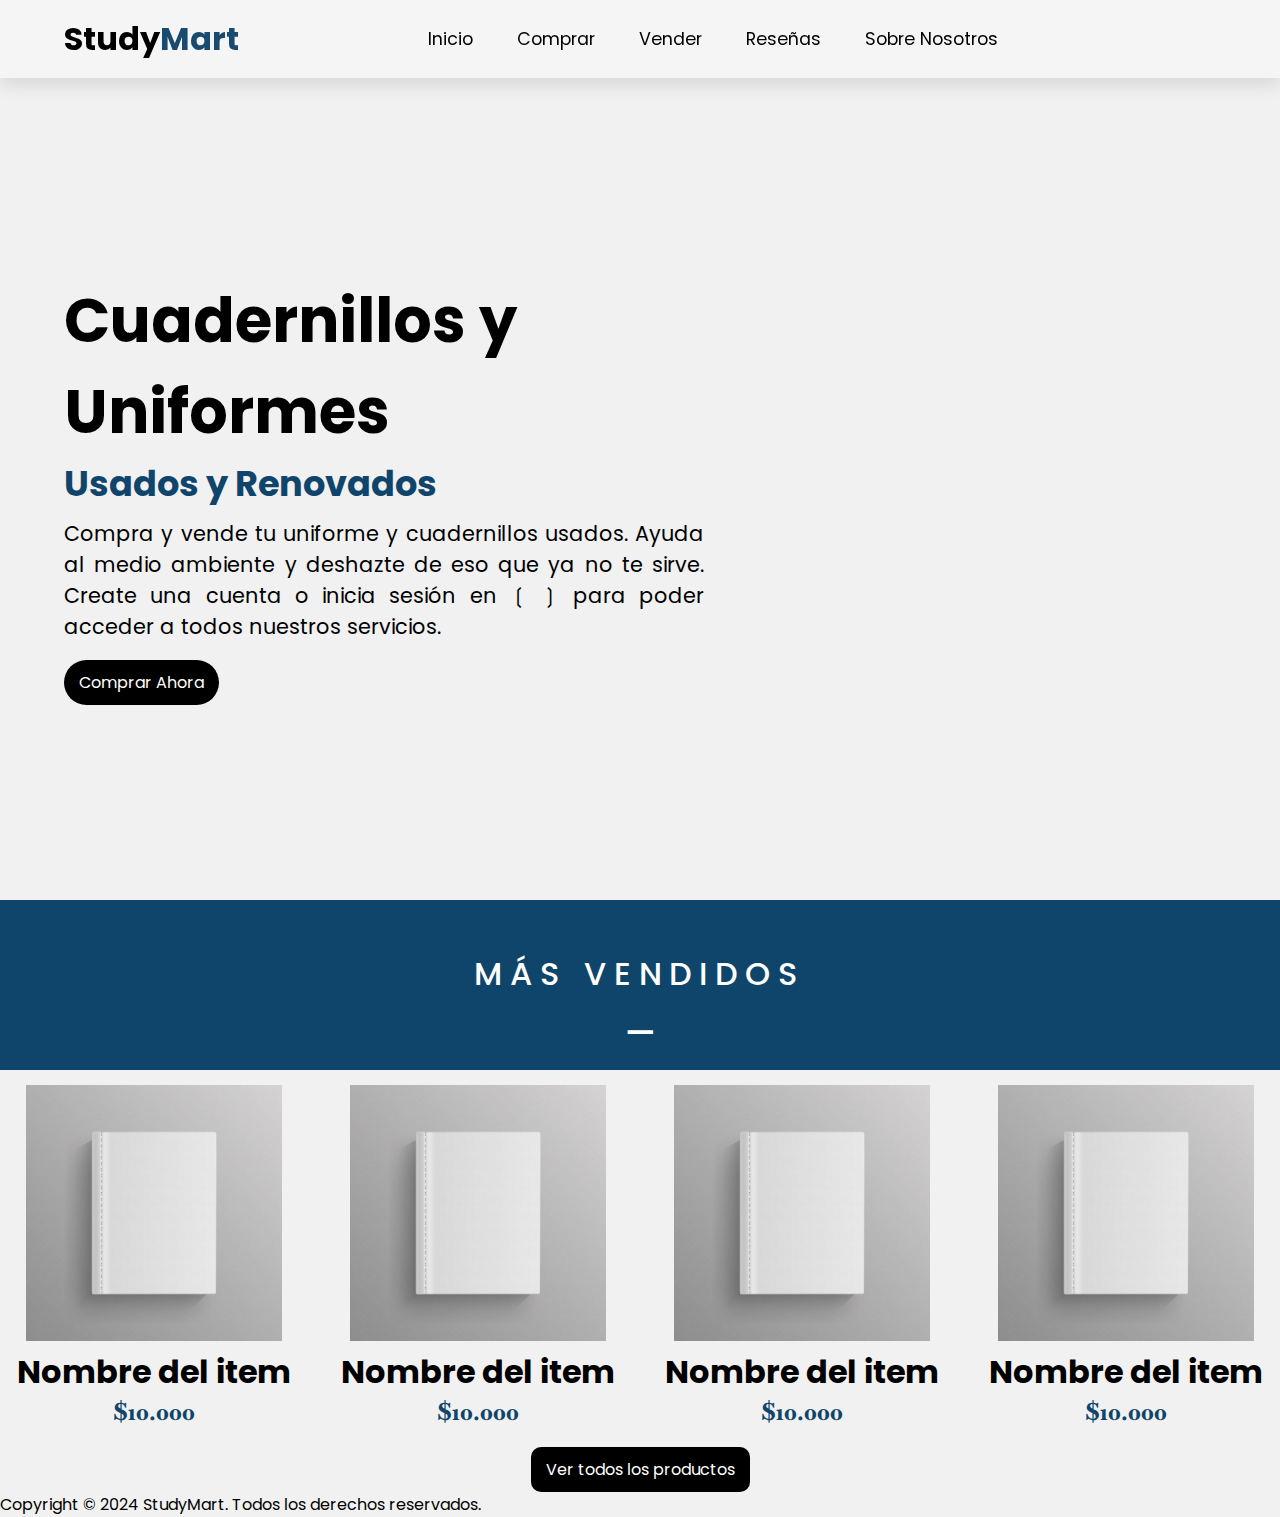
==== index.html @ b03ae29a "new file:   css/loginstyle.css new file:   css/style.css new file:   img/templateItem.png new file: " ====
<!DOCTYPE html>
<html lang="en">
<head>
    <meta charset="UTF-8">
    <meta name="viewport" content="width=device-width, initial-scale=1.0">
    <title>StudyMart</title>
    <link rel="stylesheet" href="css/style.css">
    <link rel="stylesheet" href="https://cdnjs.cloudflare.com/ajax/libs/font-awesome/6.5.2/css/all.min.css" integrity="sha512-SnH5WK+bZxgPHs44uWIX+LLJAJ9/2PkPKZ5QiAj6Ta86w+fsb2TkcmfRyVX3pBnMFcV7oQPJkl9QevSCWr3W6A==" crossorigin="anonymous" referrerpolicy="no-referrer" />
</head>
<body>
    <header>
        <a href="index.html" class="logo">Study<span class="mart">Mart</span></a>
        <nav>
            <a href="#inicio">Inicio</a>
            <a href="/comprar">Comprar</a>
            <a href="/vender">Vender</a>
            <a href="#reseñas">Reseñas</a>
            <a href="#Nosotros">Sobre Nosotros</a>
        </nav>
        <div class="iconos">
            <a href="#" class="fas fa-heart"></a>
            <a href="#" class="fas fa-shopping-cart"></a>
            <a href="./login-signup.html" class="fas fa-user"></a>
        </div>
    </header>
    <section class="inicio" id="inicio">
        <div class="contenido">
            <h3>Cuadernillos y Uniformes</h3>
            <h5>Usados y Renovados</h5>
            <p>Compra y vende tu uniforme y cuadernillos usados. Ayuda al medio ambiente y deshazte de eso que ya no te sirve. Create una cuenta o inicia sesión en &lbbrk; <a href="login-signup.html" class="fas fa-user"></a> &rbbrk; para poder acceder a todos nuestros servicios.</p>
            <a href="comprar" class="btn">Comprar Ahora</a>
        </div>
    </section>
    <section class="LosMasVendidos">
        <div class="titulo">
            <h1>Más vendidos</h1>
            <span>&ndash;</span>
        </div>
        <div class="content">
            <div class="item">
                <a href="item1"><img src="img/templateItem.png"></a>
                <h1>Nombre del item</h1>
                <h2>$10.000</h2>
            </div>
            <div class="item">
                <a href="item1"><img src="img/templateItem.png"></a>
                <h1>Nombre del item</h1>
                <h2>$10.000</h2>
            </div>
            <div class="item">
                <a href="item1"><img src="img/templateItem.png"></a>
                <h1>Nombre del item</h1>
                <h2>$10.000</h2>
            </div>
            <div class="item">
                <a href="item1"><img src="img/templateItem.png"></a>
                <h1>Nombre del item</h1>
                <h2>$10.000</h2>
            </div>
        </div>
        <a href="comprar" class="btn">Ver todos los productos</a>
    </section>
    <section id="Reseñas" class="Reseñas">

    </section>
    <section id="Nosotros" class="Nosotros"></section>
    <footer>
        <div class="creditos">
            <p>Copyright &copy; 2024 StudyMart.  Todos los derechos reservados.</p>
        </div>
    </footer>
</body>
</html>
---- css/style.css ----
@import url('https://fonts.googleapis.com/css2?family=Poppins:ital,wght@0,100;0,200;0,300;0,400;0,500;0,600;0,700;0,800;0,900;1,100;1,200;1,300;1,400;1,500;1,600;1,700;1,800;1,900&display=swap');
@import url('https://fonts.googleapis.com/css2?family=Baskervville:ital@1&display=swap');

* {
    margin: 0; padding: 0;
    box-sizing: border-box;
    font-family: Poppins, sans-serif;
    outline: none; border: none;
    color: black;
    text-decoration: none;
    transition: .2s linear;
}

html {
    scroll-snap-type: y proximity ;
}

body {
    background: #f1f1f1;
}

@keyframes scroll {
    from {
        opacity: 0;
    }
    to {
        opacity: 1;
    }
}

header {
    position: fixed;
    top: 0; left: 0; right: 0;
    display: flex;
    padding: 15px 5%;
    align-items: center;
    justify-content: space-between;
    z-index: 99;
    box-shadow: 0 .5rem 1rem rgba(0, 0, 0, .1);
    background-color: whitesmoke;
}

header .logo {
    font-size: 2rem;
    font-weight: bolder;
}

header .logo span {
    color: #184B6F;
}

header nav a {
    font-size: 1.1rem;
    padding: 0 20px;
}

header a:hover {
    color: #0F456B;
}

header .iconos {
    font-size: 1.3rem;
}

header .iconos a {
    margin-left: 5px;
    margin-right: 5px;
}

section {
    scroll-snap-align: start;
}

.inicio {
    display: flex;
    align-items: center;
    min-height: 100vh;
    padding: 15px 5%;
    background: url(FOTO!!) no-repeat; /* AGREGAR FOTO DE FONDO */
    background-size: cover;
    background-position: center;
    z-index: 99;
}

.inicio .contenido {
    max-width: 50vw;
    margin-top: 80px;
}

.inicio .contenido h3 {
    font-size: 3.8rem;
}

.inicio .contenido h5 {
    font-size: 2.2rem;
    color: #0F456B;
}

.inicio .contenido p {
    font-size: 1.3rem;
    padding: 0.5rem 0;
    max-width: 650px;
    text-align: justify;
}

.btn {
    display: inline-block;
    border-radius: 40px;
    background: black;
    color: #fff;
    padding: 10px 15px;
    cursor: pointer;
    margin-top: 10px;
}

.btn:hover {
    background-color: #0F456B;
}

.footer {
    bottom: 0;
}

.LosMasVendidos {
    text-align: center;
    animation: scroll 1s linear;
    animation-timeline: scroll();
}

.LosMasVendidos .titulo {
    background-color: #0F456B;
    user-select: none;
}

.LosMasVendidos .titulo h1 {
padding-top: 50px;
color: white;
font-weight: 500;
text-transform: uppercase;
letter-spacing: 8px;
}

.LosMasVendidos .titulo span{
    color: white;
    font-size: 3rem;
}

.LosMasVendidos .content {
    display: flex;
    gap: 50px;
    justify-content: center;
}

.LosMasVendidos .content .item {
    max-width: 30vw;
    margin-top: 15px;
}

.LosMasVendidos .content .item img{
    max-width: 20vw;
    max-height: 100%;
}

.LosMasVendidos .content .item h2{
    font-family: "Baskervville", serif;
    color: #0F456B;
}

.LosMasVendidos a {
    margin-top: 20px;
    border-radius: 10px;
}
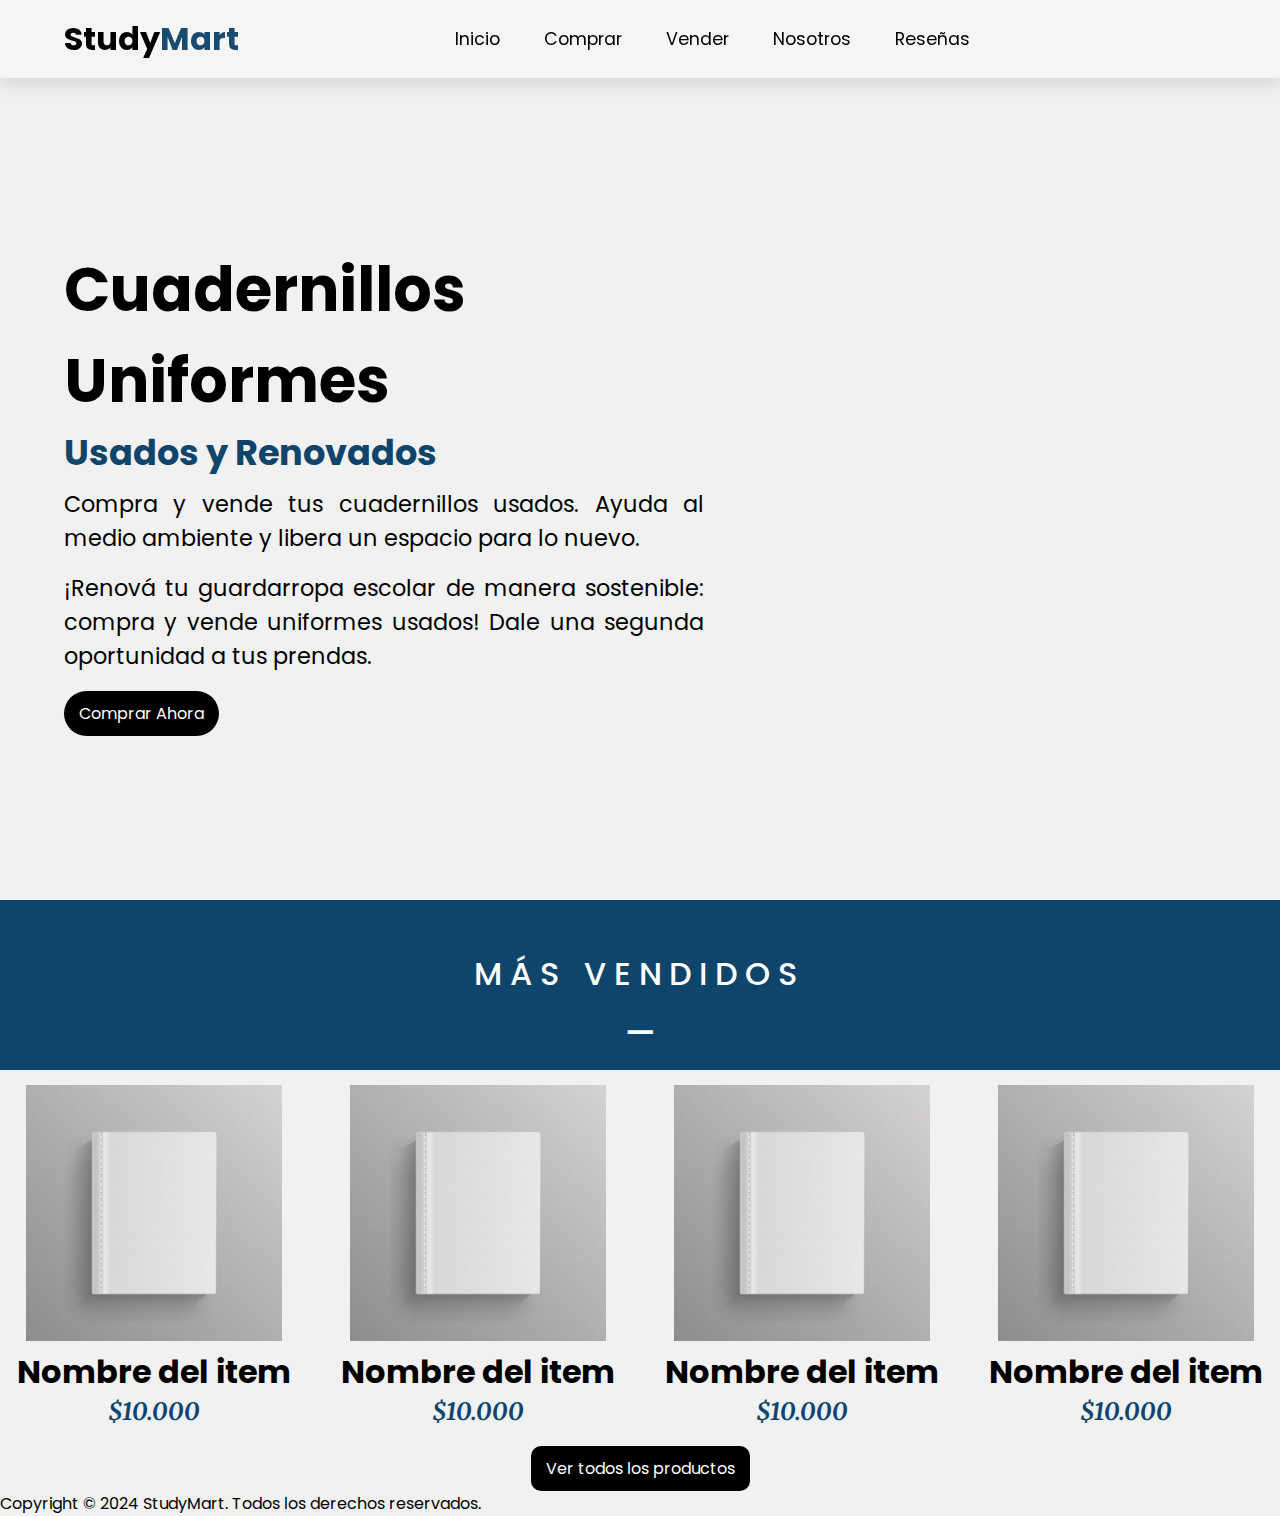
==== commit 200d5c48: "modified:   css/loginstyle.css modified:   css/style.css modified:   index.html" ====
--- a/index.html
+++ b/index.html
@@ -12,10 +12,10 @@
         <a href="index.html" class="logo">Study<span class="mart">Mart</span></a>
         <nav>
             <a href="#inicio">Inicio</a>
-            <a href="/comprar">Comprar</a>
-            <a href="/vender">Vender</a>
+            <a href="./comprar">Comprar</a>
+            <a href="./vender">Vender</a>
+            <a href="#Nosotros">Nosotros</a>
             <a href="#reseñas">Reseñas</a>
-            <a href="#Nosotros">Sobre Nosotros</a>
         </nav>
         <div class="iconos">
             <a href="#" class="fas fa-heart"></a>
@@ -25,9 +25,9 @@
     </header>
     <section class="inicio" id="inicio">
         <div class="contenido">
-            <h3>Cuadernillos y Uniformes</h3>
+            <h3>Cuadernillos <br>Uniformes</h3>
             <h5>Usados y Renovados</h5>
-            <p>Compra y vende tu uniforme y cuadernillos usados. Ayuda al medio ambiente y deshazte de eso que ya no te sirve. Create una cuenta o inicia sesión en &lbbrk; <a href="login-signup.html" class="fas fa-user"></a> &rbbrk; para poder acceder a todos nuestros servicios.</p>
+            <p>Compra y vende tus cuadernillos usados. Ayuda al medio ambiente y libera un espacio para lo nuevo. </p> <p>¡Renová tu guardarropa escolar de manera sostenible: compra y vende uniformes usados! Dale una segunda oportunidad a tus prendas.</p>
             <a href="comprar" class="btn">Comprar Ahora</a>
         </div>
     </section>
@@ -60,10 +60,12 @@
         </div>
         <a href="comprar" class="btn">Ver todos los productos</a>
     </section>
+    <section id="Nosotros" class="Nosotros">
+        
+    </section>
     <section id="Reseñas" class="Reseñas">
 
     </section>
-    <section id="Nosotros" class="Nosotros"></section>
     <footer>
         <div class="creditos">
             <p>Copyright &copy; 2024 StudyMart.  Todos los derechos reservados.</p>
--- a/css/style.css
+++ b/css/style.css
@@ -1,5 +1,5 @@
 @import url('https://fonts.googleapis.com/css2?family=Poppins:ital,wght@0,100;0,200;0,300;0,400;0,500;0,600;0,700;0,800;0,900;1,100;1,200;1,300;1,400;1,500;1,600;1,700;1,800;1,900&display=swap');
-@import url('https://fonts.googleapis.com/css2?family=Baskervville:ital@1&display=swap');
+@import url('https://fonts.googleapis.com/css2?family=Merriweather:ital@1&display=swap');
 
 * {
     margin: 0; padding: 0;
@@ -97,7 +97,7 @@
 }
 
 .inicio .contenido p {
-    font-size: 1.3rem;
+    font-size: 1.4rem;
     padding: 0.5rem 0;
     max-width: 650px;
     text-align: justify;
@@ -133,11 +133,11 @@
 }
 
 .LosMasVendidos .titulo h1 {
-padding-top: 50px;
-color: white;
-font-weight: 500;
-text-transform: uppercase;
-letter-spacing: 8px;
+    padding-top: 50px;
+    color: white;
+    font-weight: 500;
+    text-transform: uppercase;
+    letter-spacing: 8px;
 }
 
 .LosMasVendidos .titulo span{
@@ -152,8 +152,13 @@
 }
 
 .LosMasVendidos .content .item {
-    max-width: 30vw;
+    max-width: 25vw;
     margin-top: 15px;
+}
+
+.LosMasVendidos .content .item:hover {
+    transform: scale(1.15);
+    box-shadow: 0 .5rem 1rem rgba(0, 0, 0, .1);
 }
 
 .LosMasVendidos .content .item img{
@@ -162,12 +167,13 @@
 }
 
 .LosMasVendidos .content .item h2{
-    font-family: "Baskervville", serif;
+    font-family: "Merriweather", serif;
     color: #0F456B;
+    font-style: italic
 }
 
 .LosMasVendidos a {
-    margin-top: 20px;
+    margin-top: 1.5%;
     border-radius: 10px;
 }
 
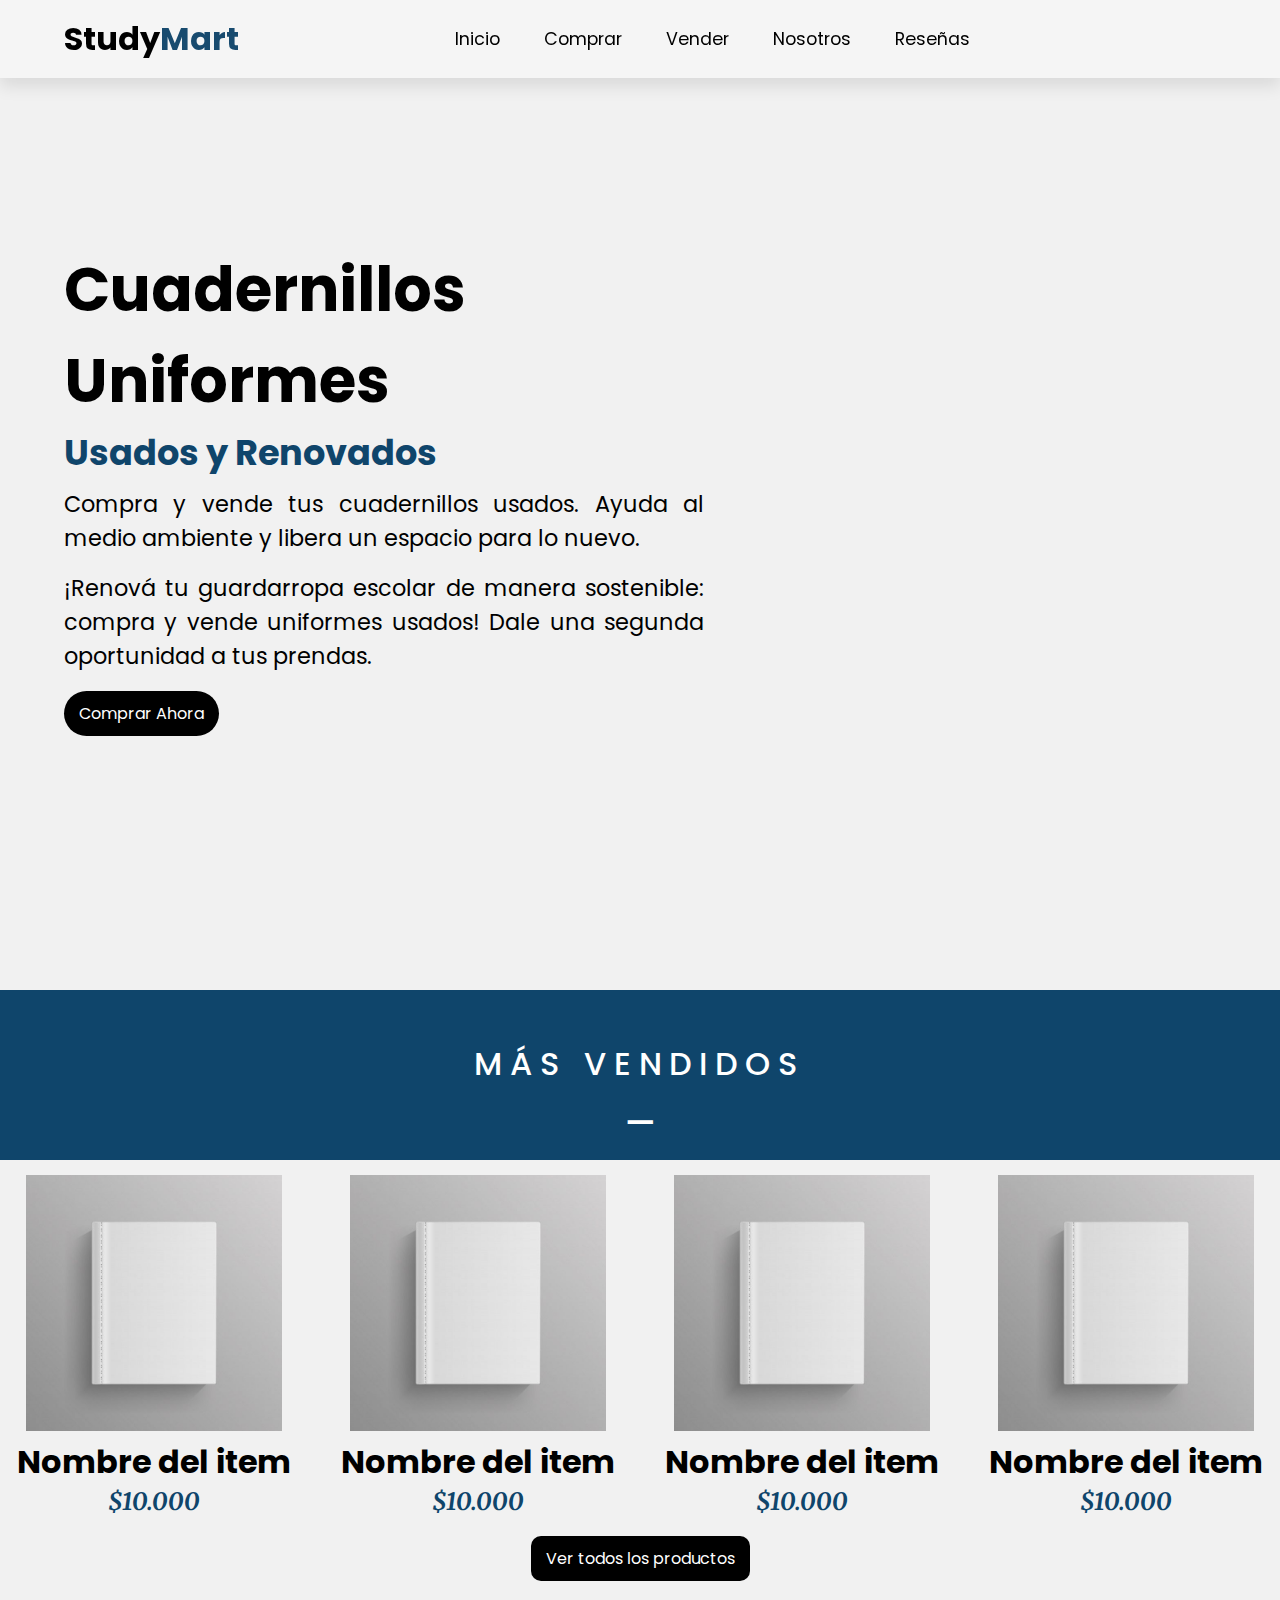
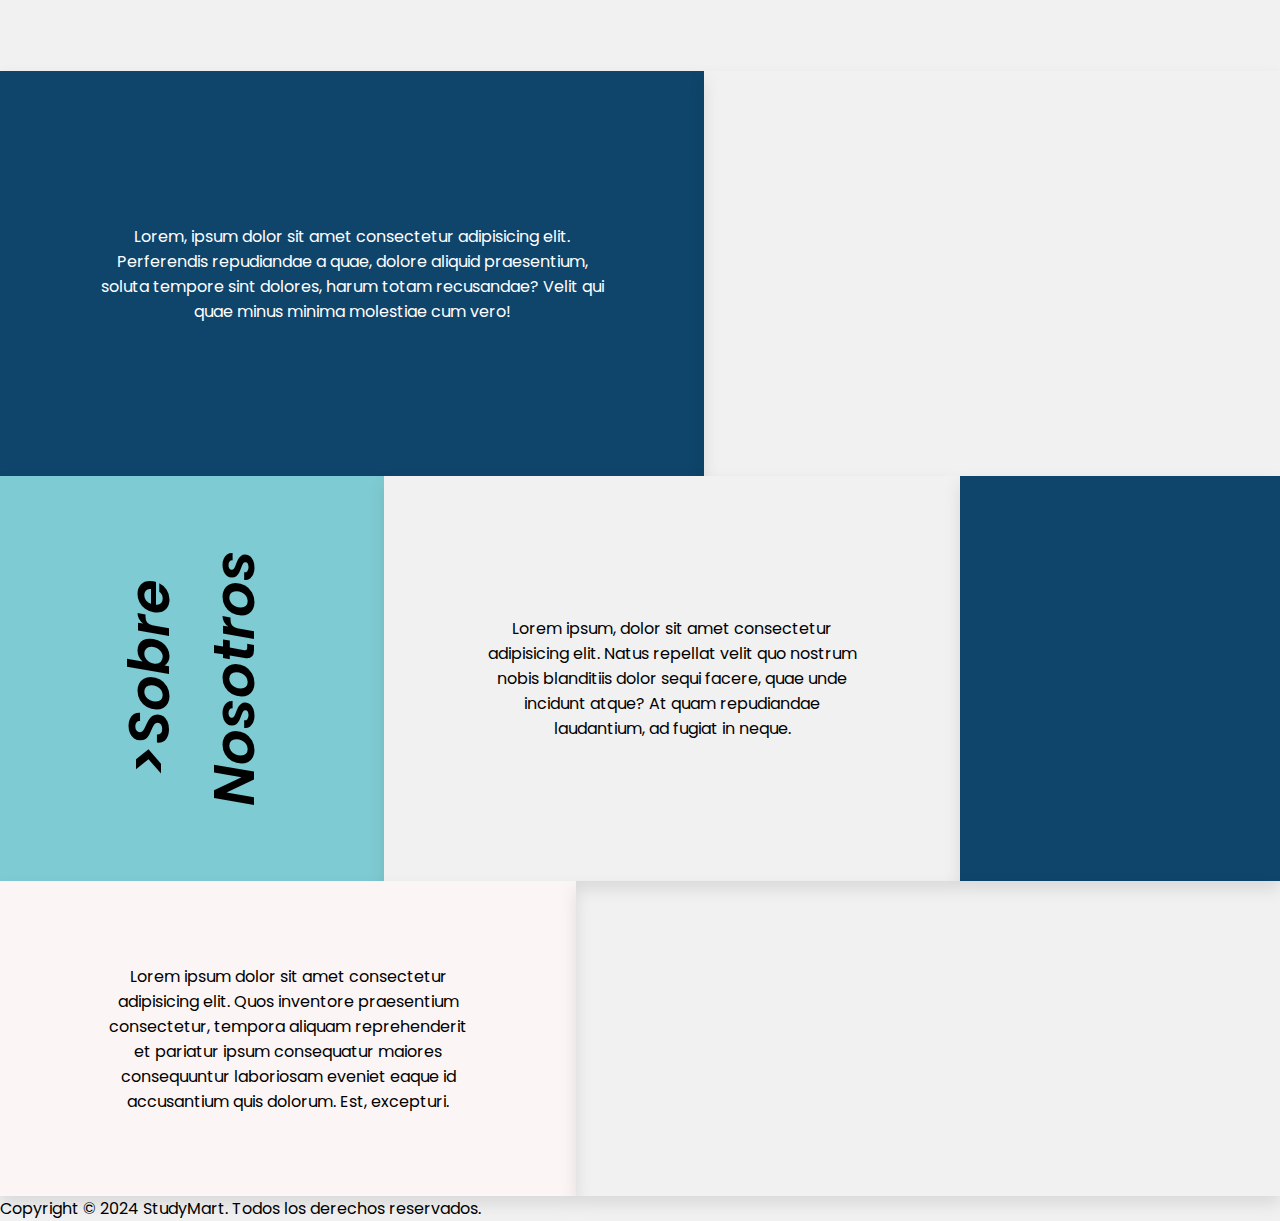
==== commit 47c599f8: "new file:   css/gridstyle.css modified:   css/style.css modified:   index.html" ====
--- a/index.html
+++ b/index.html
@@ -5,6 +5,7 @@
     <meta name="viewport" content="width=device-width, initial-scale=1.0">
     <title>StudyMart</title>
     <link rel="stylesheet" href="css/style.css">
+    <link rel="stylesheet" href="css/gridstyle.css">
     <link rel="stylesheet" href="https://cdnjs.cloudflare.com/ajax/libs/font-awesome/6.5.2/css/all.min.css" integrity="sha512-SnH5WK+bZxgPHs44uWIX+LLJAJ9/2PkPKZ5QiAj6Ta86w+fsb2TkcmfRyVX3pBnMFcV7oQPJkl9QevSCWr3W6A==" crossorigin="anonymous" referrerpolicy="no-referrer" />
 </head>
 <body>
@@ -61,7 +62,25 @@
         <a href="comprar" class="btn">Ver todos los productos</a>
     </section>
     <section id="Nosotros" class="Nosotros">
-        
+        <div class="ctl">
+            <p>Lorem, ipsum dolor sit amet consectetur adipisicing elit. Perferendis repudiandae a quae, dolore aliquid praesentium, soluta tempore sint dolores, harum totam recusandae? Velit qui quae minus minima molestiae cum vero!</p>
+        </div>
+        <div class="ctr">
+            <img src="img/" alt="">
+        </div>
+        <div class="cml">
+            <p>>Sobre <br> Nosotros</p>
+        </div>
+        <div class="cmm">
+            <p>Lorem ipsum, dolor sit amet consectetur adipisicing elit. Natus repellat velit quo nostrum nobis blanditiis dolor sequi facere, quae unde incidunt atque? At quam repudiandae laudantium, ad fugiat in neque.</p>
+        </div>
+        <div class="cmr"></div>
+        <div class="cbl">
+            <p>Lorem ipsum dolor sit amet consectetur adipisicing elit. Quos inventore praesentium consectetur, tempora aliquam reprehenderit et pariatur ipsum consequatur maiores consequuntur laboriosam eveniet eaque id accusantium quis dolorum. Est, excepturi.</p>
+        </div>
+        <div class="cbr">
+            <img src="img/" alt="">
+        </div>
     </section>
     <section id="Reseñas" class="Reseñas">
 
--- a/css/style.css
+++ b/css/style.css
@@ -17,15 +17,6 @@
 
 body {
     background: #f1f1f1;
-}
-
-@keyframes scroll {
-    from {
-        opacity: 0;
-    }
-    to {
-        opacity: 1;
-    }
 }
 
 header {
@@ -123,8 +114,8 @@
 
 .LosMasVendidos {
     text-align: center;
-    animation: scroll 1s linear;
-    animation-timeline: scroll();
+    padding-top: 10vh;
+    margin-bottom: 10vh;
 }
 
 .LosMasVendidos .titulo {
@@ -154,6 +145,7 @@
 .LosMasVendidos .content .item {
     max-width: 25vw;
     margin-top: 15px;
+    border-radius: 5px;
 }
 
 .LosMasVendidos .content .item:hover {
@@ -169,7 +161,7 @@
 .LosMasVendidos .content .item h2{
     font-family: "Merriweather", serif;
     color: #0F456B;
-    font-style: italic
+    font-style: italic;
 }
 
 .LosMasVendidos a {
--- a/css/gridstyle.css
+++ b/css/gridstyle.css
@@ -0,0 +1,89 @@
+.Nosotros {
+    display: grid;
+    grid-template-columns: repeat(18, 5vw);
+    grid-template-rows: repeat(25, 5vh);
+    box-sizing: border-box;
+}
+
+.Nosotros > div {
+    box-shadow: 0 .5rem 1rem rgba(0, 0, 0, .1);
+}
+
+.Nosotros > div:hover:not(.ctr, .cmr, .cbr) {
+    transition-delay: .5s;
+    transform: scale(1.15);
+}
+
+
+.ctl {
+    grid-row: 1 / 10;
+    grid-column: 1 / 12;
+    display:flex;
+    justify-content: center;
+    align-items: center;
+    padding: 0 100px;
+    text-align: center;
+    background-color: #0F456B;
+}
+
+.ctl p {
+    color: white;
+}
+
+.ctr {
+    grid-row: 1 / 10;
+    grid-column: 12 / 21;
+}
+
+.cml {
+    grid-row: 10 / 19;
+    grid-column: 1 / 7;
+    display:flex;
+    background-color: #7FCBD3;
+    justify-content: center;
+}
+
+.cml p {
+    transform: rotate(180deg);
+    font-weight: 600;
+    font-style: italic;
+    font-size: 3.5rem;
+    writing-mode:vertical-rl;
+    text-align: center;
+}
+
+.cmm {
+    grid-row: 10 / 19;
+    grid-column: 7 / 16;
+    display:flex;
+    justify-content: center;
+    align-items: center;
+    padding: 0 100px;
+    text-align: center;
+    background-color: #f1f1f1;
+}
+
+.cmr {
+    grid-row: 10 / 19;
+    grid-column: 16 / 21;
+    display:flex;
+    background-color: #0F456B;
+}
+
+.cbl {
+    grid-row: 19 / 26;
+    grid-column: 1 / 10;
+    display:flex;
+    justify-content: center;
+    align-items: center;
+    padding: 0 100px;
+    text-align: center;
+    background-color: #FCF5F5;
+}
+
+.cbr {
+    grid-row: 19 / 26;
+    grid-column: 10 / 21;
+    display:flex;
+    border-image: cover;
+} 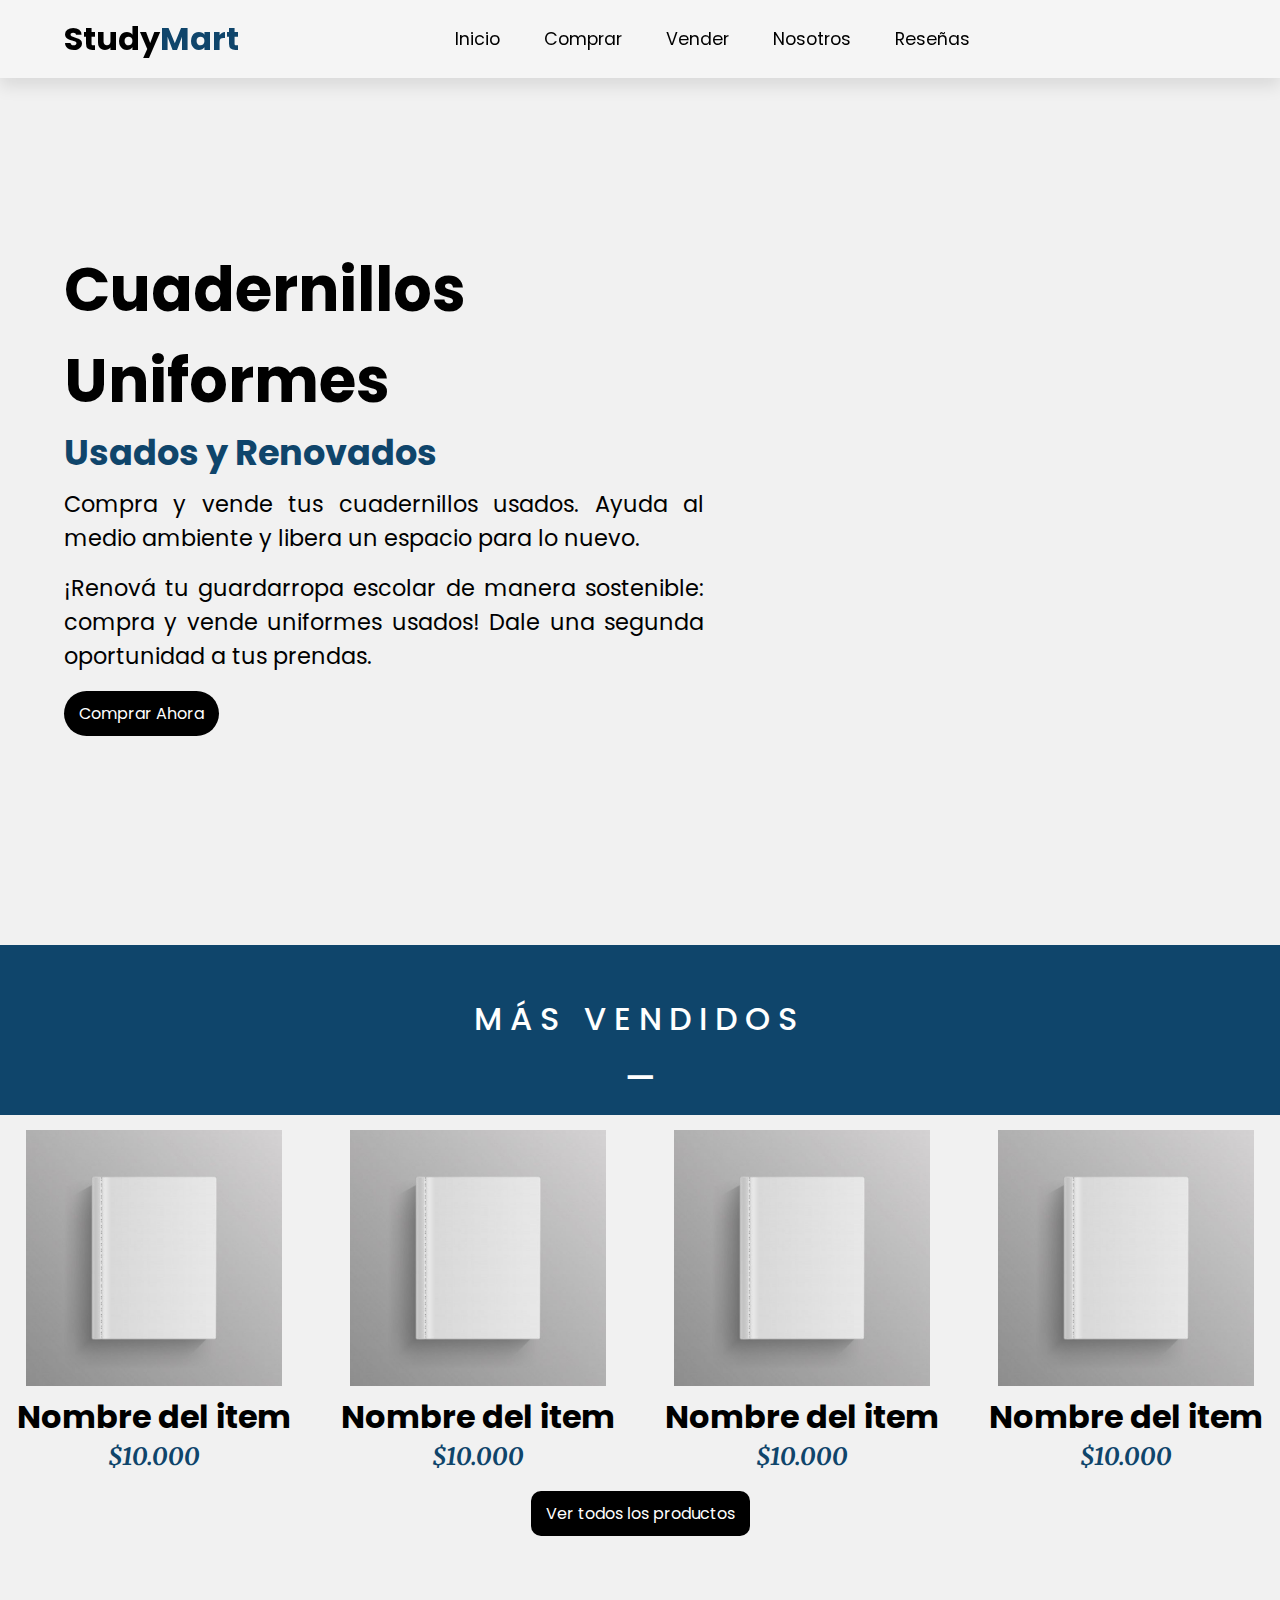
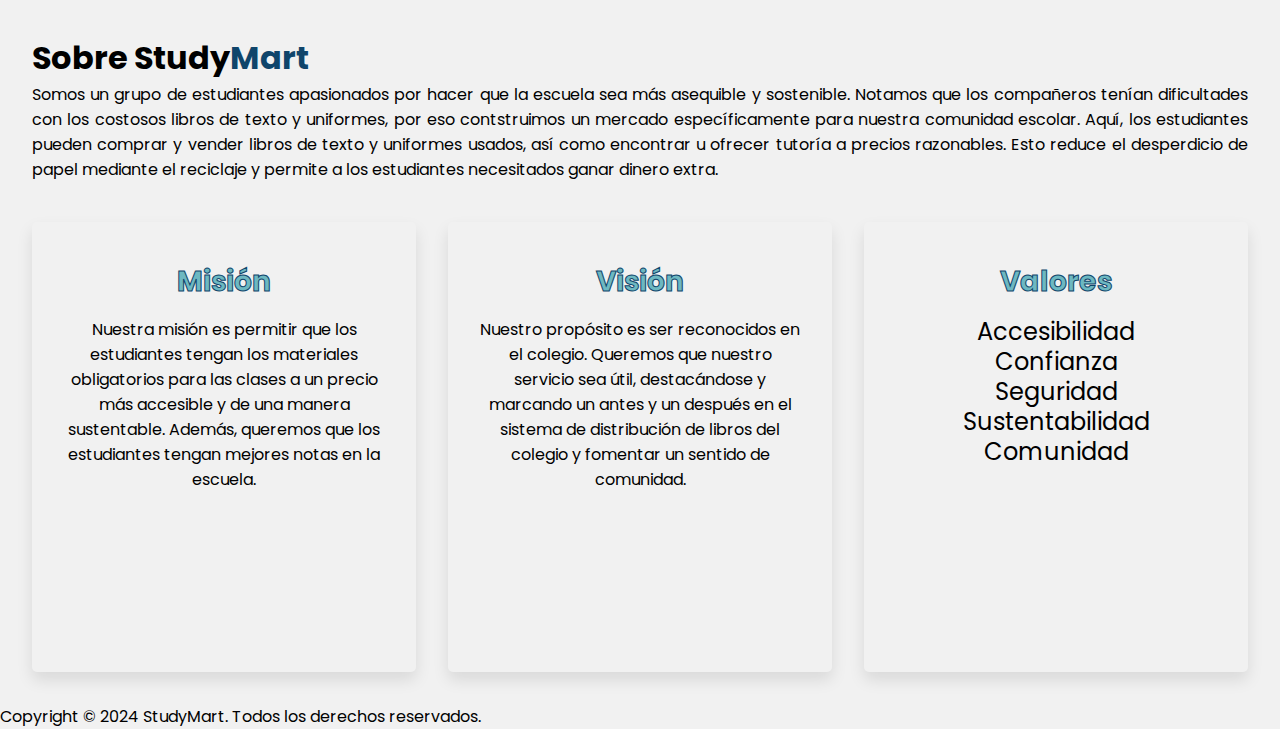
==== commit cd5162a3: "deleted:    css/gridstyle.css modified:   css/loginstyle.css modified:   css/style.css modified:   i" ====
--- a/index.html
+++ b/index.html
@@ -10,7 +10,7 @@
 </head>
 <body>
     <header>
-        <a href="index.html" class="logo">Study<span class="mart">Mart</span></a>
+        <a href="#" class="logo">Study<span class="mart">Mart</span></a>
         <nav>
             <a href="#inicio">Inicio</a>
             <a href="./comprar">Comprar</a>
@@ -61,25 +61,87 @@
         </div>
         <a href="comprar" class="btn">Ver todos los productos</a>
     </section>
+    <!-- <div class="categorias">
+        <div class="titulo"><h2>Categorías</h2></div>
+        <div class="content">
+
+            <div class="allProducts">
+                <a href="">
+                    <img src="" alt="">
+                    <h3>Todos los productos</h3>
+                </a>
+            </div>
+            <div class="item 1año">
+                <a href="">
+                    <img src="" alt="">
+                    <h3>1er año</h3>
+                </a>
+            </div>
+            <div class="item 2año">
+                <a href="">
+                    <img src="" alt="">
+                    <h3>2do año</h3>
+                </a>
+            </div>
+            <div class="item 3año">
+                <a href="">
+                    <img src="" alt="">
+                    <h3>3er año</h3>
+                </a>
+            </div>
+            <div class="item 4año">
+                <a href="">
+                    <img src="" alt="">
+                    <h3>4to año</h3>
+                </a>
+            </div>
+            <div class="item 5año">
+                <a href="">
+                    <img src="" alt="">
+                    <h3>5to año</h3>
+                </a>
+            </div>
+            <div class="item uniformes">
+                <a href="">
+                    <img src="" alt="">
+                    <h3>Uniformes</h3>
+                </a>
+            </div>
+            <div class="item clases">
+                <a href="">
+                    <img src="" alt="">
+                    <h3>Clases particulares</h3>
+                </a>
+            </div>
+        </div>
+    </div> -->
     <section id="Nosotros" class="Nosotros">
-        <div class="ctl">
-            <p>Lorem, ipsum dolor sit amet consectetur adipisicing elit. Perferendis repudiandae a quae, dolore aliquid praesentium, soluta tempore sint dolores, harum totam recusandae? Velit qui quae minus minima molestiae cum vero!</p>
+        <div class="title">
+            <h1>Sobre Study<span class="mart">Mart</span></h1>
+            <p>Somos un grupo de estudiantes apasionados por hacer que la escuela sea más asequible y sostenible. Notamos que los compañeros tenían dificultades con los costosos libros de texto y uniformes, por eso contstruimos un mercado específicamente para nuestra comunidad escolar. Aquí, los estudiantes pueden comprar y vender libros de texto y uniformes usados, así como encontrar u ofrecer tutoría a precios razonables. Esto reduce el desperdicio de papel mediante el reciclaje y permite a los estudiantes necesitados ganar dinero extra. </p>
         </div>
-        <div class="ctr">
-            <img src="img/" alt="">
-        </div>
-        <div class="cml">
-            <p>>Sobre <br> Nosotros</p>
-        </div>
-        <div class="cmm">
-            <p>Lorem ipsum, dolor sit amet consectetur adipisicing elit. Natus repellat velit quo nostrum nobis blanditiis dolor sequi facere, quae unde incidunt atque? At quam repudiandae laudantium, ad fugiat in neque.</p>
-        </div>
-        <div class="cmr"></div>
-        <div class="cbl">
-            <p>Lorem ipsum dolor sit amet consectetur adipisicing elit. Quos inventore praesentium consectetur, tempora aliquam reprehenderit et pariatur ipsum consequatur maiores consequuntur laboriosam eveniet eaque id accusantium quis dolorum. Est, excepturi.</p>
-        </div>
-        <div class="cbr">
-            <img src="img/" alt="">
+        <div class="columnas">
+            <div class="titulo">
+                <img src="" alt="">
+                <h3>Misión</h3>
+                <p>Nuestra misión es permitir que los estudiantes tengan los materiales obligatorios para las clases a un precio más accesible y de una manera sustentable. Además, queremos que los estudiantes tengan mejores notas en la escuela.</p>
+            </div>
+            <div>
+                <img src="" alt="">
+                <h3>Visión</h3>
+                <p>Nuestro propósito es ser reconocidos en el colegio. Queremos que nuestro servicio sea útil, destacándose y marcando un antes y un después en el sistema de distribución de libros del colegio y fomentar un sentido de comunidad.</p>
+            </div>
+            <div>
+                <img src="" alt="">
+                <h3>Valores</h3>
+                <ul>
+                    <li>Accesibilidad</li>
+                    <li>Confianza</li>
+                    <li>Seguridad</li>
+                    <li>Sustentabilidad</li>
+                    <li>Comunidad</li>
+                </ul>
+            </div>
         </div>
     </section>
     <section id="Reseñas" class="Reseñas">
--- a/css/style.css
+++ b/css/style.css
@@ -1,5 +1,11 @@
 @import url('https://fonts.googleapis.com/css2?family=Poppins:ital,wght@0,100;0,200;0,300;0,400;0,500;0,600;0,700;0,800;0,900;1,100;1,200;1,300;1,400;1,500;1,600;1,700;1,800;1,900&display=swap');
 @import url('https://fonts.googleapis.com/css2?family=Merriweather:ital@1&display=swap');
+
+:root {
+    --clr-text-main: black;
+    --clr-accent: #0F456B;
+    --clr-accent-sec: #6DB8C1;
+}
 
 * {
     margin: 0; padding: 0;
@@ -12,7 +18,8 @@
 }
 
 html {
-    scroll-snap-type: y proximity ;
+    /* scroll-snap-type: y proximity; */
+    scroll-behavior: smooth;
 }
 
 body {
@@ -36,8 +43,8 @@
     font-weight: bolder;
 }
 
-header .logo span {
-    color: #184B6F;
+.mart {
+    color: var(--clr-accent);
 }
 
 header nav a {
@@ -46,7 +53,7 @@
 }
 
 header a:hover {
-    color: #0F456B;
+    color: var(--clr-accent);
 }
 
 header .iconos {
@@ -59,7 +66,7 @@
 }
 
 section {
-    scroll-snap-align: start;
+    /* scroll-snap-align: start; */
 }
 
 .inicio {
@@ -84,7 +91,7 @@
 
 .inicio .contenido h5 {
     font-size: 2.2rem;
-    color: #0F456B;
+    color: var(--clr-accent);
 }
 
 .inicio .contenido p {
@@ -105,7 +112,7 @@
 }
 
 .btn:hover {
-    background-color: #0F456B;
+    background-color: var(--clr-accent);
 }
 
 .footer {
@@ -114,12 +121,12 @@
 
 .LosMasVendidos {
     text-align: center;
-    padding-top: 10vh;
+    padding-top: 5vh;
     margin-bottom: 10vh;
 }
 
 .LosMasVendidos .titulo {
-    background-color: #0F456B;
+    background-color: var(--clr-accent);
     user-select: none;
 }
 
@@ -160,7 +167,7 @@
 
 .LosMasVendidos .content .item h2{
     font-family: "Merriweather", serif;
-    color: #0F456B;
+    color: var(--clr-accent);
     font-style: italic;
 }
 
@@ -169,3 +176,58 @@
     border-radius: 10px;
 }
 
+.categorias .titulo {
+    margin-bottom: 20px;
+}
+
+.categorias .content {
+    display: flex;
+    gap: 20px;
+    justify-content: center;
+}
+
+.categorias .content div {
+    background-color: red;
+    min-width: 220px;
+    min-height: 300px;
+}
+
+.Nosotros {
+    margin-top: 5vh;
+}
+
+.Nosotros .title {
+    text-align: justify;
+    padding: .5em 2em;
+}
+
+.columnas {
+    display: flex;
+    gap: 2em;
+    margin: 2em 2em;
+}
+
+.columnas h3 {
+    font-size: 28px;
+    color: var(--clr-accent-sec);
+    -webkit-text-stroke: 1px var(--clr-accent);
+}
+
+.columnas div {
+    flex-basis: 100%;
+    height: 50vh;
+    border-radius: 5px;
+    box-shadow: 0 .5rem 1rem rgba(0, 0, 0, .1);
+}
+
+.columnas div > *{
+    margin: .5em 2em ;
+    list-style: none;
+    text-align: center;
+}
+
+.columnas li {
+    font-size: 24px;
+    line-height: 2ch;
+}
+
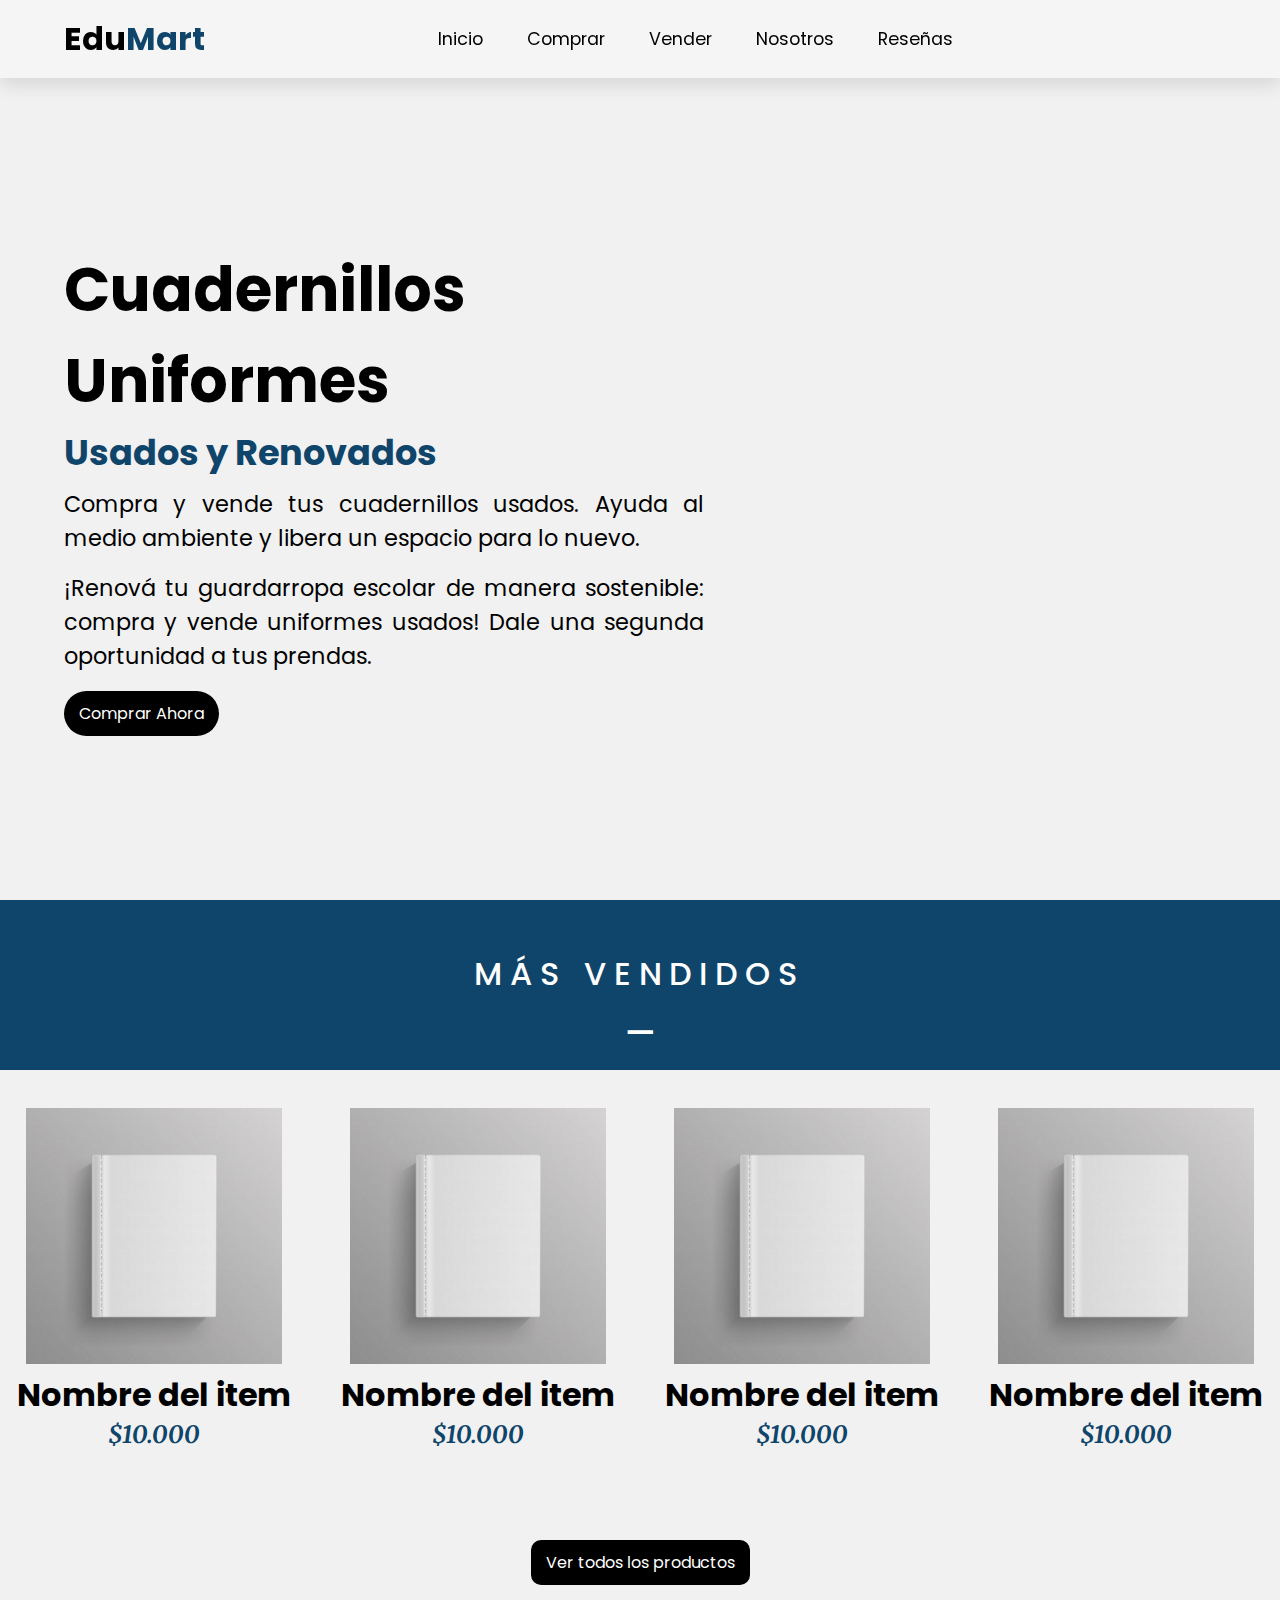
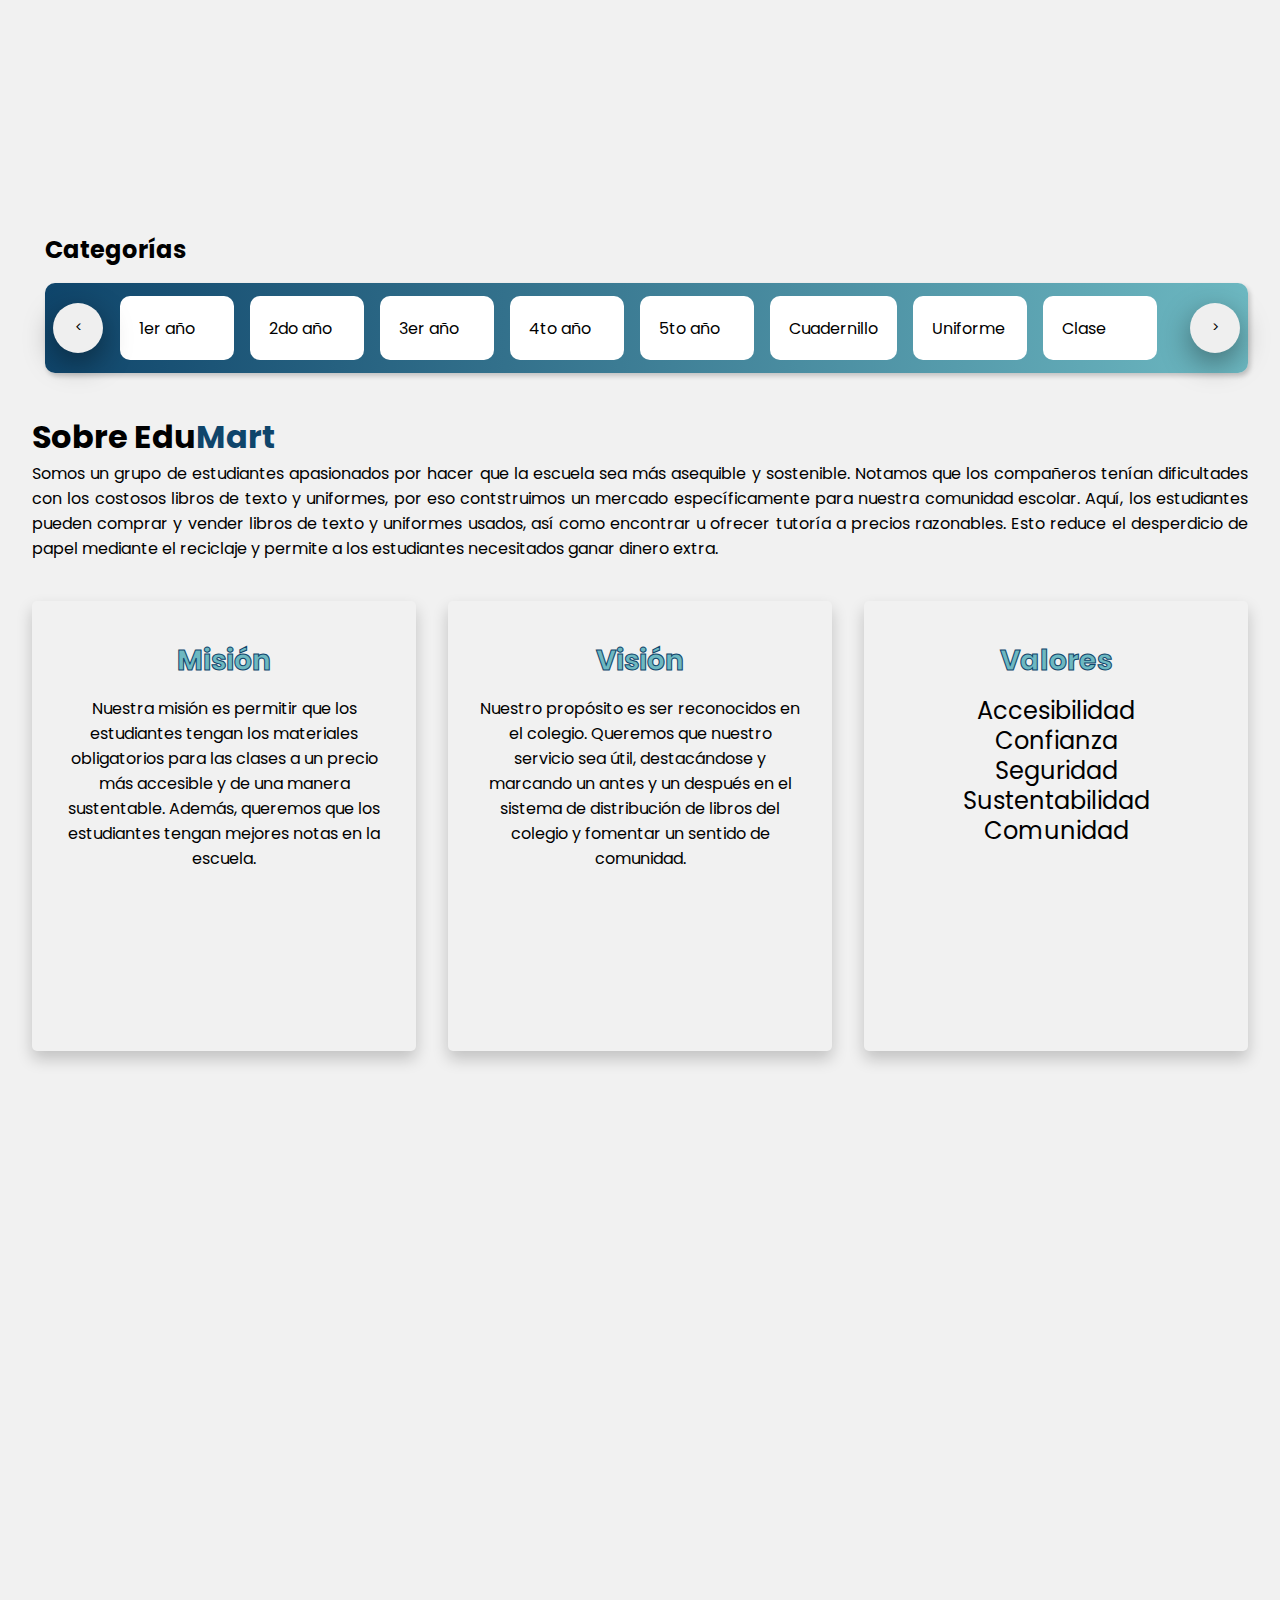
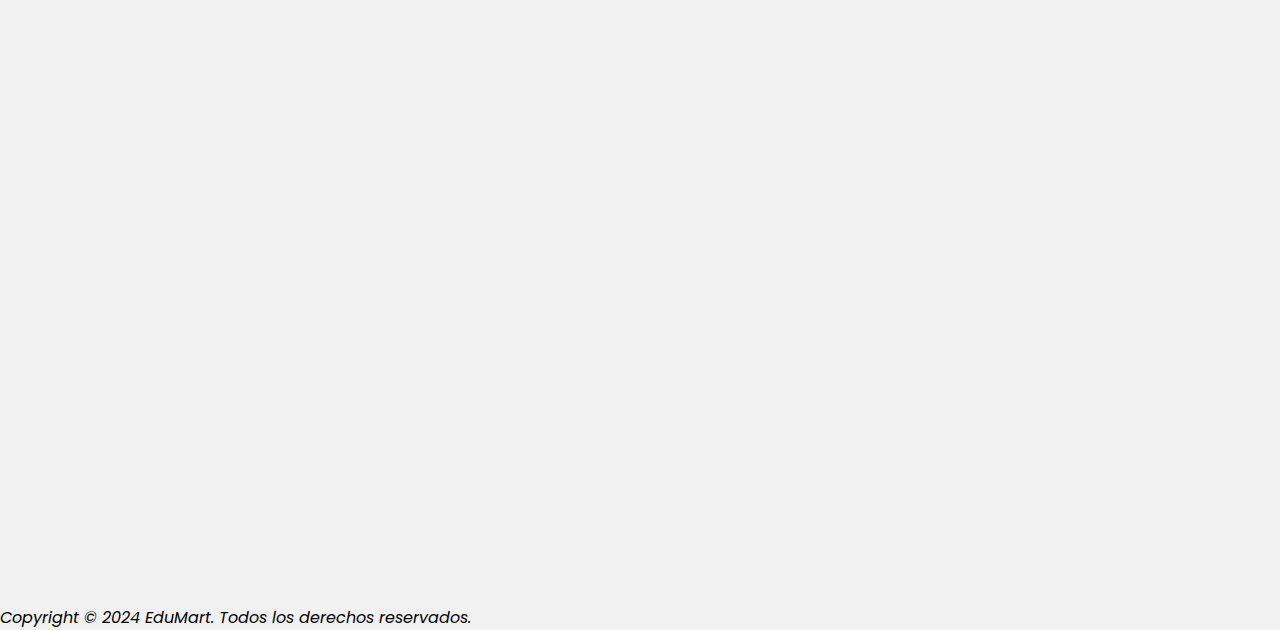
==== commit be5889c8: "new file:   carousel.js modified:   css/style.css modified:   index.html modified:   login-signup.ht" ====
--- a/index.html
+++ b/index.html
@@ -3,14 +3,14 @@
 <head>
     <meta charset="UTF-8">
     <meta name="viewport" content="width=device-width, initial-scale=1.0">
-    <title>StudyMart</title>
+    <title>EduMart</title>
     <link rel="stylesheet" href="css/style.css">
     <link rel="stylesheet" href="css/gridstyle.css">
     <link rel="stylesheet" href="https://cdnjs.cloudflare.com/ajax/libs/font-awesome/6.5.2/css/all.min.css" integrity="sha512-SnH5WK+bZxgPHs44uWIX+LLJAJ9/2PkPKZ5QiAj6Ta86w+fsb2TkcmfRyVX3pBnMFcV7oQPJkl9QevSCWr3W6A==" crossorigin="anonymous" referrerpolicy="no-referrer" />
 </head>
 <body>
     <header>
-        <a href="#" class="logo">Study<span class="mart">Mart</span></a>
+        <a href="#" class="logo">Edu<span class="mart">Mart</span></a>
         <nav>
             <a href="#inicio">Inicio</a>
             <a href="./comprar">Comprar</a>
@@ -61,63 +61,30 @@
         </div>
         <a href="comprar" class="btn">Ver todos los productos</a>
     </section>
-    <!-- <div class="categorias">
-        <div class="titulo"><h2>Categorías</h2></div>
-        <div class="content">
-
-            <div class="allProducts">
-                <a href="">
-                    <img src="" alt="">
-                    <h3>Todos los productos</h3>
-                </a>
-            </div>
-            <div class="item 1año">
-                <a href="">
-                    <img src="" alt="">
-                    <h3>1er año</h3>
-                </a>
-            </div>
-            <div class="item 2año">
-                <a href="">
-                    <img src="" alt="">
-                    <h3>2do año</h3>
-                </a>
-            </div>
-            <div class="item 3año">
-                <a href="">
-                    <img src="" alt="">
-                    <h3>3er año</h3>
-                </a>
-            </div>
-            <div class="item 4año">
-                <a href="">
-                    <img src="" alt="">
-                    <h3>4to año</h3>
-                </a>
-            </div>
-            <div class="item 5año">
-                <a href="">
-                    <img src="" alt="">
-                    <h3>5to año</h3>
-                </a>
-            </div>
-            <div class="item uniformes">
-                <a href="">
-                    <img src="" alt="">
-                    <h3>Uniformes</h3>
-                </a>
-            </div>
-            <div class="item clases">
-                <a href="">
-                    <img src="" alt="">
-                    <h3>Clases particulares</h3>
-                </a>
+    <div class="categorias">
+        <div class="contenedor">
+            <h2>Categorías</h2>
+            <div class="carousel">
+                <div class="carousel-contenido">
+                    <div class="cat">1er año</div>
+                    <div class="cat">2do año</div>
+                    <div class="cat">3er año</div>
+                    <div class="cat">4to año</div>
+                    <div class="cat">5to año</div>
+                    <div class="cat">Cuadernillo</div>
+                    <div class="cat">Uniforme</div>
+                    <div class="cat">Clase</div>
+                </div>
+                <div class="controles">
+                    <button class="btn-izq">&lt;</button>
+                    <button class="btn-der">&gt;</button>
+                </div>
             </div>
         </div>
-    </div> -->
+    </div>
     <section id="Nosotros" class="Nosotros">
         <div class="title">
-            <h1>Sobre Study<span class="mart">Mart</span></h1>
+            <h1>Sobre Edu<span class="mart">Mart</span></h1>
             <p>Somos un grupo de estudiantes apasionados por hacer que la escuela sea más asequible y sostenible. Notamos que los compañeros tenían dificultades con los costosos libros de texto y uniformes, por eso contstruimos un mercado específicamente para nuestra comunidad escolar. Aquí, los estudiantes pueden comprar y vender libros de texto y uniformes usados, así como encontrar u ofrecer tutoría a precios razonables. Esto reduce el desperdicio de papel mediante el reciclaje y permite a los estudiantes necesitados ganar dinero extra. </p>
         </div>
         <div class="columnas">
@@ -149,8 +116,9 @@
     </section>
     <footer>
         <div class="creditos">
-            <p>Copyright &copy; 2024 StudyMart.  Todos los derechos reservados.</p>
+            <p>Copyright &copy; 2024 EduMart.  Todos los derechos reservados.</p>
         </div>
     </footer>
+    <script src="carousel.js"></script>
 </body>
 </html>--- a/css/style.css
+++ b/css/style.css
@@ -5,6 +5,7 @@
     --clr-text-main: black;
     --clr-accent: #0F456B;
     --clr-accent-sec: #6DB8C1;
+
 }
 
 * {
@@ -18,13 +19,15 @@
 }
 
 html {
-    /* scroll-snap-type: y proximity; */
     scroll-behavior: smooth;
+    scroll-padding: 9vh;
 }
 
 body {
     background: #f1f1f1;
 }
+
+/* Inicio header */
 
 header {
     position: fixed;
@@ -65,9 +68,15 @@
     margin-right: 5px;
 }
 
+/* Fin header */
+
 section {
-    /* scroll-snap-align: start; */
-}
+    height: 100vh;
+    scroll-snap-align: start; 
+    scroll-snap-stop: always;
+}
+
+/* Inicio Hero */
 
 .inicio {
     display: flex;
@@ -100,7 +109,9 @@
     max-width: 650px;
     text-align: justify;
 }
-
+/* fin hero */
+
+/* botones */
 .btn {
     display: inline-block;
     border-radius: 40px;
@@ -114,15 +125,19 @@
 .btn:hover {
     background-color: var(--clr-accent);
 }
+/* fin botones */
 
 .footer {
     bottom: 0;
 }
 
+.creditos p {
+    font-style: italic;
+}
+
+/* Inicio section los mas vendidos */
 .LosMasVendidos {
     text-align: center;
-    padding-top: 5vh;
-    margin-bottom: 10vh;
 }
 
 .LosMasVendidos .titulo {
@@ -147,6 +162,7 @@
     display: flex;
     gap: 50px;
     justify-content: center;
+    margin-top: 2.5vh;
 }
 
 .LosMasVendidos .content .item {
@@ -172,29 +188,76 @@
 }
 
 .LosMasVendidos a {
-    margin-top: 1.5%;
+    margin-top: 10vh;
     border-radius: 10px;
 }
-
-.categorias .titulo {
-    margin-bottom: 20px;
-}
-
-.categorias .content {
-    display: flex;
-    gap: 20px;
-    justify-content: center;
-}
-
-.categorias .content div {
-    background-color: red;
-    min-width: 220px;
-    min-height: 300px;
-}
-
-.Nosotros {
-    margin-top: 5vh;
-}
+/* Fin los más vendidos */
+
+/* Inicio categorías */
+.categorias {
+    display: flex;
+    align-items: center;
+    justify-content: center;
+}
+
+.contenedor {
+    width: 100vw;
+    padding: 2rem;
+    padding-left: 5vh;
+}
+.contenedor h2 {
+    margin-bottom: 1rem;
+}
+
+.carousel {
+    display: flex;
+    align-items: center;
+    justify-content: center;
+    position: relative;
+    width: 100;
+    height: 10vh;
+    background: linear-gradient(90deg, var(--clr-accent), var(--clr-accent-sec));
+    border-radius: 10px;
+    box-shadow: 2px 3px 5px rgba(0, 0, 0, .2);
+}
+
+.carousel-contenido {
+    display: flex;
+    align-items: center;
+    justify-content: center;
+    position: absolute;
+    width: calc(100% - 150px);
+}
+.carousel-contenido .cat {
+    width: 15vw;
+    margin-right: 1rem;
+    padding: 1.2rem;
+    background: #ffff;
+    border-radius: 10px;
+    box-shadow: 1 3px 5px rgba(0,0,0,0.1);
+}
+
+.btn-izq,
+.btn-der {
+    position: absolute;
+    width: 50px;
+    height: 50px;
+    border-radius: 50%;
+    transform: translateY(-50%) ;
+    cursor: pointer;
+    box-shadow: 0 10px 30px rgba(0, 0, 0, .4);
+}
+
+.btn-izq {
+    left: .5rem;
+}
+
+.btn-der {
+    right: .5rem;
+}
+/* Fin categorías */
+
+/* Inicio Sobre Nosotros */
 
 .Nosotros .title {
     text-align: justify;
@@ -217,7 +280,7 @@
     flex-basis: 100%;
     height: 50vh;
     border-radius: 5px;
-    box-shadow: 0 .5rem 1rem rgba(0, 0, 0, .1);
+    box-shadow: 0 .5rem 1rem rgba(0, 0, 0, .2);
 }
 
 .columnas div > *{
